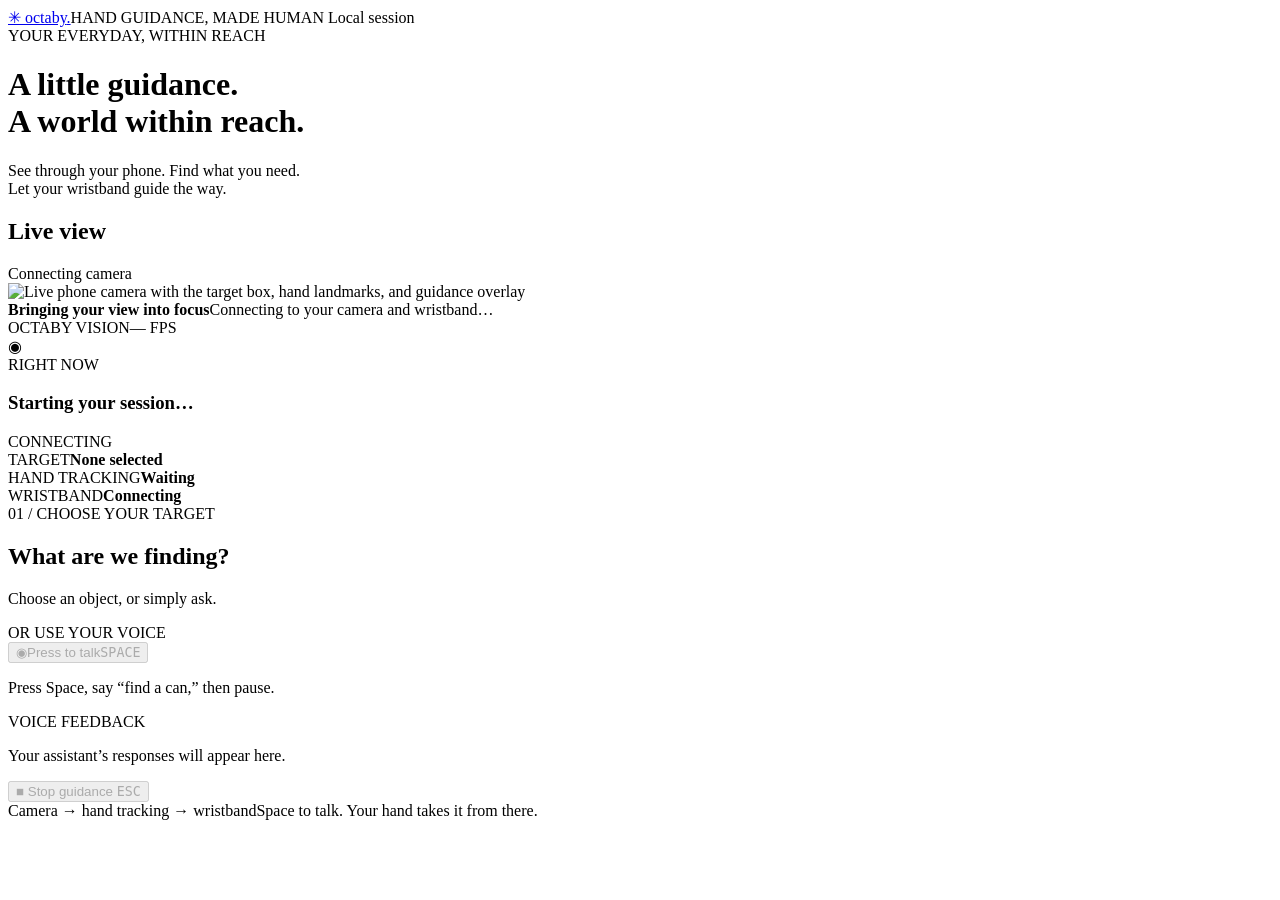
==== app/web_static/index.html @ aaa2bd5b "[app] Add local web UI with live camera and voice guidance" ====
<!doctype html>
<html lang="en">
<head>
  <meta charset="utf-8"><meta name="viewport" content="width=device-width,initial-scale=1">
  <title>Octaby · Live guidance</title>
  <link rel="stylesheet" href="/style.css"><script src="/app.js" defer></script>
</head>
<body>
  <header class="topbar"><a class="brand" href="/" aria-label="Octaby home"><span class="brandmark">✳</span> octaby<span class="brand-dot">.</span></a><span class="edition">HAND GUIDANCE, MADE HUMAN</span><span class="local"><i></i> Local session</span></header>
  <main>
    <div class="heading"><div><div class="eyebrow">YOUR EVERYDAY, WITHIN REACH</div><h1>A little guidance.<br>A world within reach.</h1></div><p>See through your phone. Find what you need.<br>Let your wristband guide the way.</p></div>
    <div class="workspace">
      <section class="camera-card" aria-labelledby="camera-title">
        <div class="card-heading"><h2 id="camera-title"><span class="live-dot"></span> Live view</h2><span id="camera-label">Connecting camera</span></div>
        <div class="video-wrap"><img id="feed" src="/stream" alt="Live phone camera with the target box, hand landmarks, and guidance overlay"><div id="camera-placeholder"><span class="loader"></span><strong>Bringing your view into focus</strong><span>Connecting to your camera and wristband…</span></div><span class="video-label">OCTABY VISION</span><span id="fps" class="fps">— FPS</span></div>
        <div class="status-bar" id="status-bar"><span class="status-symbol" id="status-symbol">◉</span><div><span class="small-label">RIGHT NOW</span><h3 id="status" role="status" aria-live="polite">Starting your session…</h3></div><span id="phase-pill" class="pill">CONNECTING</span></div>
        <div class="metrics"><div><span class="small-label">TARGET</span><strong id="target-value">None selected</strong></div><div><span class="small-label">HAND TRACKING</span><strong id="hand-value">Waiting</strong></div><div><span class="small-label">WRISTBAND</span><strong id="band-value">Connecting</strong></div></div>
      </section>
      <aside class="control-card" aria-labelledby="control-title">
        <div class="step-label">01 / CHOOSE YOUR TARGET</div><h2 id="control-title">What are we finding?</h2><p class="muted">Choose an object, or simply ask.</p>
        <div id="targets" class="targets" aria-label="Objects to find"></div>
        <div class="divider"><span>OR USE YOUR VOICE</span></div>
        <button id="talk" class="talk-button" disabled><span aria-hidden="true">◉</span><span id="talk-label">Press to talk</span><kbd>SPACE</kbd></button>
        <p class="voice-help" id="voice-help">Press Space, say “find a can,” then pause.</p>
        <div class="feedback"><span class="small-label">VOICE FEEDBACK</span><p id="feedback" aria-live="polite">Your assistant’s responses will appear here.</p></div>
        <button id="stop" class="stop-button" disabled><span aria-hidden="true">■</span> Stop guidance <kbd>ESC</kbd></button>
        <div id="notice" class="notice" role="alert" hidden></div>
      </aside>
    </div>
    <footer><span><span class="footer-dot"></span> Camera → hand tracking → wristband</span><span>Space to talk. Your hand takes it from there.</span></footer>
  </main>
</body>
</html>
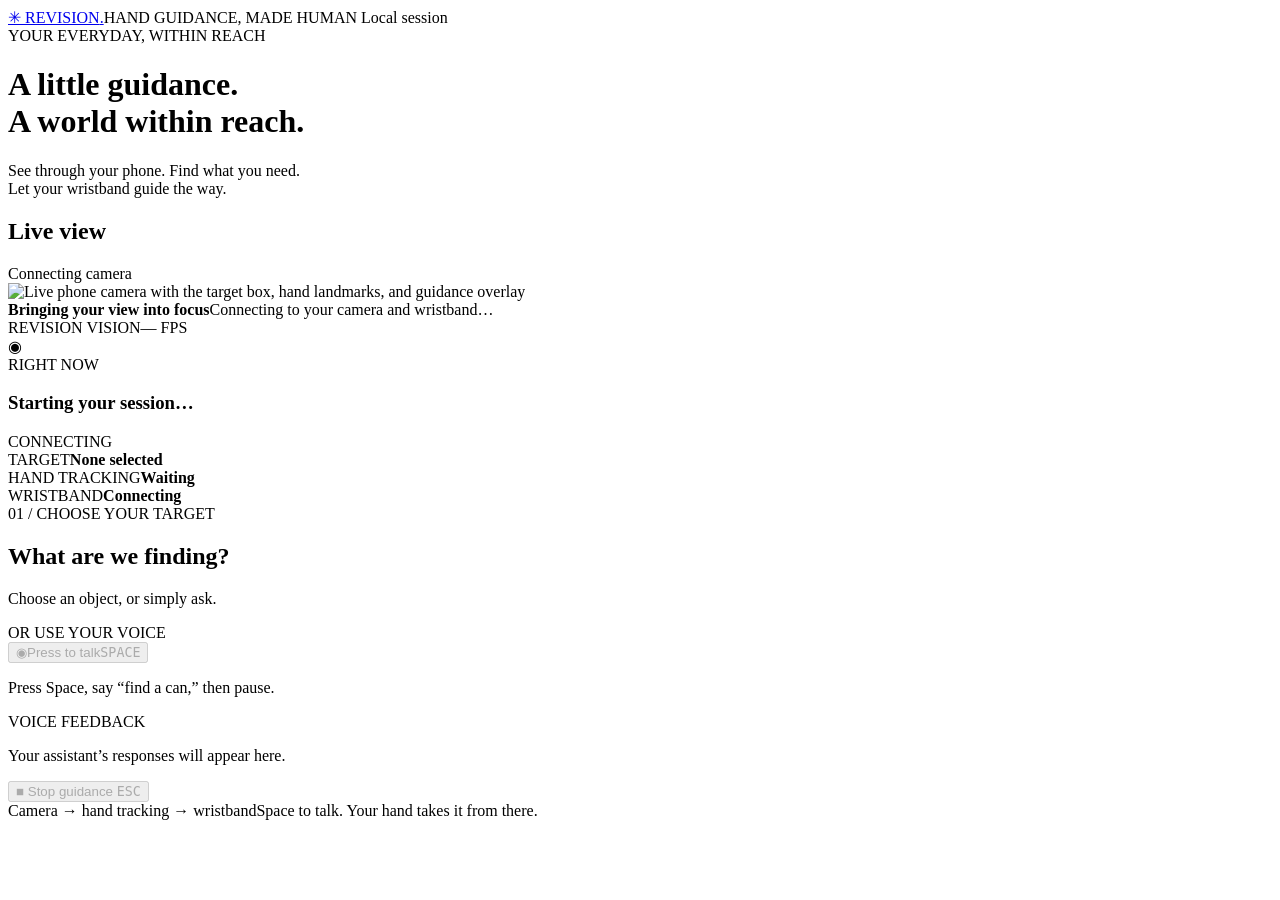
==== commit 21994c6d: "[app] Rename interface to REVISION" ====
--- a/app/web_static/index.html
+++ b/app/web_static/index.html
@@ -2,17 +2,17 @@
 <html lang="en">
 <head>
   <meta charset="utf-8"><meta name="viewport" content="width=device-width,initial-scale=1">
-  <title>Octaby · Live guidance</title>
+  <title>REVISION · Live guidance</title>
   <link rel="stylesheet" href="/style.css"><script src="/app.js" defer></script>
 </head>
 <body>
-  <header class="topbar"><a class="brand" href="/" aria-label="Octaby home"><span class="brandmark">✳</span> octaby<span class="brand-dot">.</span></a><span class="edition">HAND GUIDANCE, MADE HUMAN</span><span class="local"><i></i> Local session</span></header>
+  <header class="topbar"><a class="brand" href="/" aria-label="REVISION home"><span class="brandmark">✳</span> REVISION<span class="brand-dot">.</span></a><span class="edition">HAND GUIDANCE, MADE HUMAN</span><span class="local"><i></i> Local session</span></header>
   <main>
     <div class="heading"><div><div class="eyebrow">YOUR EVERYDAY, WITHIN REACH</div><h1>A little guidance.<br>A world within reach.</h1></div><p>See through your phone. Find what you need.<br>Let your wristband guide the way.</p></div>
     <div class="workspace">
       <section class="camera-card" aria-labelledby="camera-title">
         <div class="card-heading"><h2 id="camera-title"><span class="live-dot"></span> Live view</h2><span id="camera-label">Connecting camera</span></div>
-        <div class="video-wrap"><img id="feed" src="/stream" alt="Live phone camera with the target box, hand landmarks, and guidance overlay"><div id="camera-placeholder"><span class="loader"></span><strong>Bringing your view into focus</strong><span>Connecting to your camera and wristband…</span></div><span class="video-label">OCTABY VISION</span><span id="fps" class="fps">— FPS</span></div>
+        <div class="video-wrap"><img id="feed" src="/stream" alt="Live phone camera with the target box, hand landmarks, and guidance overlay"><div id="camera-placeholder"><span class="loader"></span><strong>Bringing your view into focus</strong><span>Connecting to your camera and wristband…</span></div><span class="video-label">REVISION VISION</span><span id="fps" class="fps">— FPS</span></div>
         <div class="status-bar" id="status-bar"><span class="status-symbol" id="status-symbol">◉</span><div><span class="small-label">RIGHT NOW</span><h3 id="status" role="status" aria-live="polite">Starting your session…</h3></div><span id="phase-pill" class="pill">CONNECTING</span></div>
         <div class="metrics"><div><span class="small-label">TARGET</span><strong id="target-value">None selected</strong></div><div><span class="small-label">HAND TRACKING</span><strong id="hand-value">Waiting</strong></div><div><span class="small-label">WRISTBAND</span><strong id="band-value">Connecting</strong></div></div>
       </section>
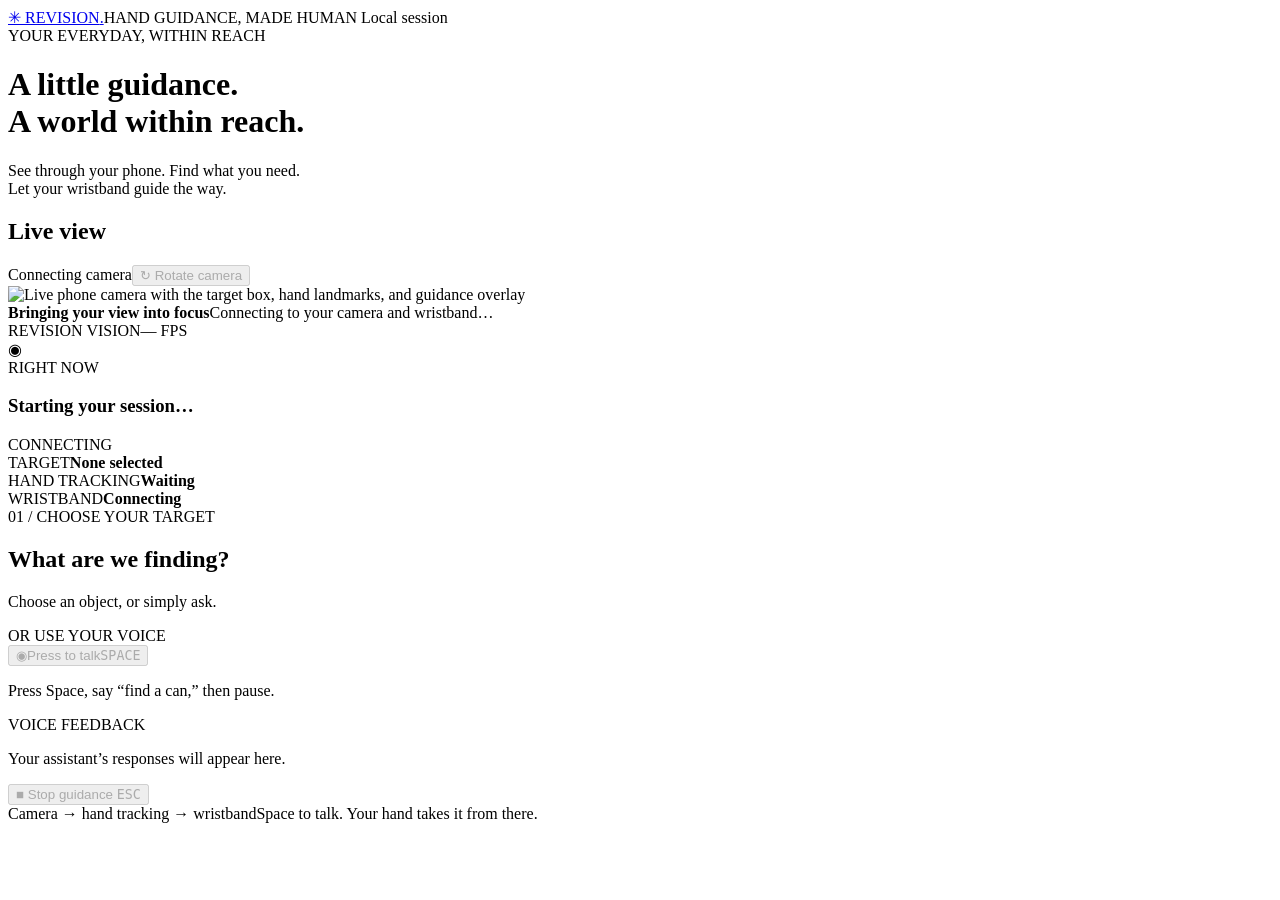
==== commit 1e29ee60: "[app] Rotate camera frames before YOLO and hand tracking" ====
--- a/app/web_static/index.html
+++ b/app/web_static/index.html
@@ -11,7 +11,7 @@
     <div class="heading"><div><div class="eyebrow">YOUR EVERYDAY, WITHIN REACH</div><h1>A little guidance.<br>A world within reach.</h1></div><p>See through your phone. Find what you need.<br>Let your wristband guide the way.</p></div>
     <div class="workspace">
       <section class="camera-card" aria-labelledby="camera-title">
-        <div class="card-heading"><h2 id="camera-title"><span class="live-dot"></span> Live view</h2><span id="camera-label">Connecting camera</span></div>
+        <div class="card-heading"><h2 id="camera-title"><span class="live-dot"></span> Live view</h2><span id="camera-label">Connecting camera</span><button id="rotate" class="rotate-button" disabled title="Rotate the camera clockwise before detection">↻ Rotate camera</button></div>
         <div class="video-wrap"><img id="feed" src="/stream" alt="Live phone camera with the target box, hand landmarks, and guidance overlay"><div id="camera-placeholder"><span class="loader"></span><strong>Bringing your view into focus</strong><span>Connecting to your camera and wristband…</span></div><span class="video-label">REVISION VISION</span><span id="fps" class="fps">— FPS</span></div>
         <div class="status-bar" id="status-bar"><span class="status-symbol" id="status-symbol">◉</span><div><span class="small-label">RIGHT NOW</span><h3 id="status" role="status" aria-live="polite">Starting your session…</h3></div><span id="phase-pill" class="pill">CONNECTING</span></div>
         <div class="metrics"><div><span class="small-label">TARGET</span><strong id="target-value">None selected</strong></div><div><span class="small-label">HAND TRACKING</span><strong id="hand-value">Waiting</strong></div><div><span class="small-label">WRISTBAND</span><strong id="band-value">Connecting</strong></div></div>
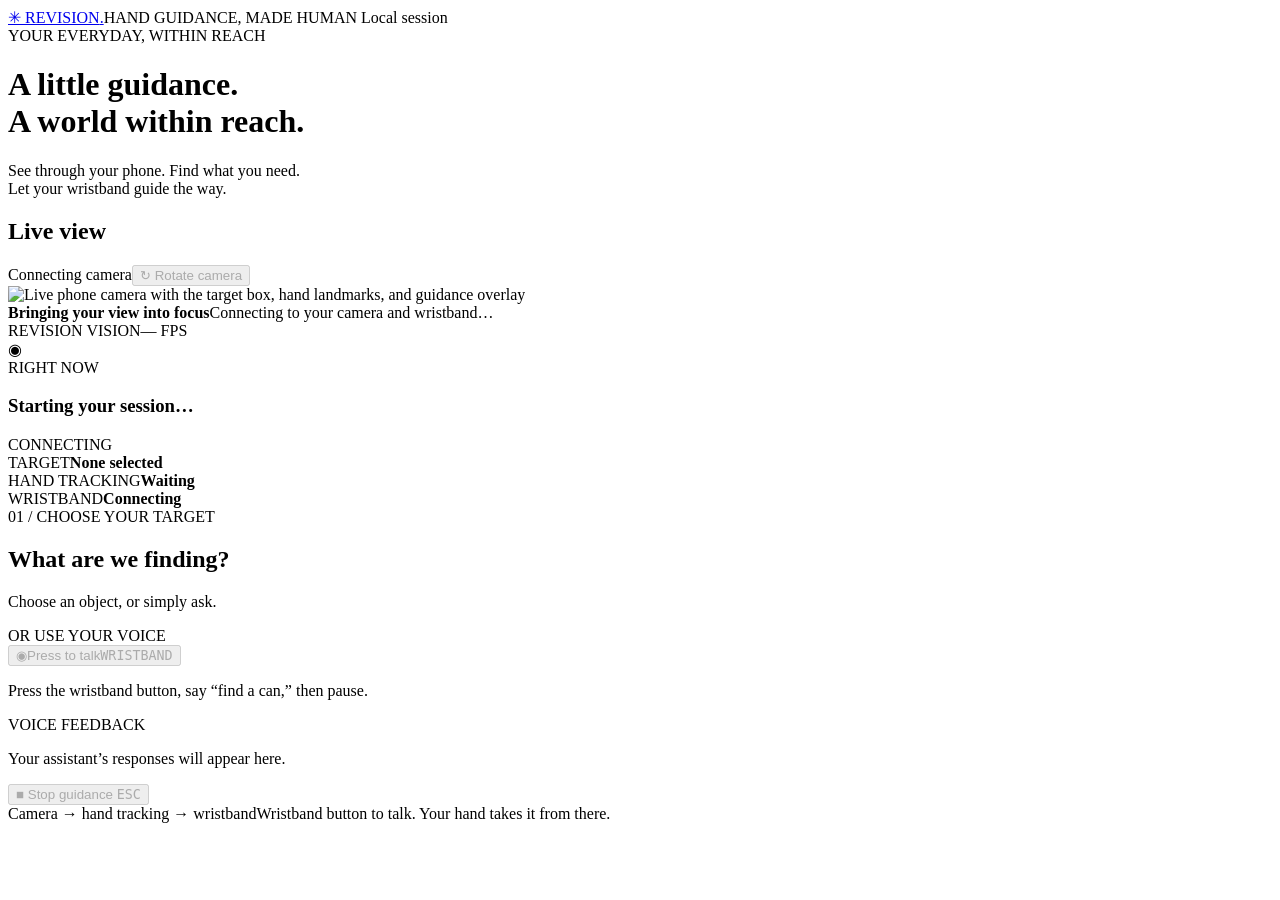
==== commit 42c259d6: "[app] Replace Space shortcut with wristband push to talk" ====
--- a/app/web_static/index.html
+++ b/app/web_static/index.html
@@ -20,14 +20,14 @@
         <div class="step-label">01 / CHOOSE YOUR TARGET</div><h2 id="control-title">What are we finding?</h2><p class="muted">Choose an object, or simply ask.</p>
         <div id="targets" class="targets" aria-label="Objects to find"></div>
         <div class="divider"><span>OR USE YOUR VOICE</span></div>
-        <button id="talk" class="talk-button" disabled><span aria-hidden="true">◉</span><span id="talk-label">Press to talk</span><kbd>SPACE</kbd></button>
-        <p class="voice-help" id="voice-help">Press Space, say “find a can,” then pause.</p>
+        <button id="talk" class="talk-button" disabled><span aria-hidden="true">◉</span><span id="talk-label">Press to talk</span><kbd>WRISTBAND</kbd></button>
+        <p class="voice-help" id="voice-help">Press the wristband button, say “find a can,” then pause.</p>
         <div class="feedback"><span class="small-label">VOICE FEEDBACK</span><p id="feedback" aria-live="polite">Your assistant’s responses will appear here.</p></div>
         <button id="stop" class="stop-button" disabled><span aria-hidden="true">■</span> Stop guidance <kbd>ESC</kbd></button>
         <div id="notice" class="notice" role="alert" hidden></div>
       </aside>
     </div>
-    <footer><span><span class="footer-dot"></span> Camera → hand tracking → wristband</span><span>Space to talk. Your hand takes it from there.</span></footer>
+    <footer><span><span class="footer-dot"></span> Camera → hand tracking → wristband</span><span>Wristband button to talk. Your hand takes it from there.</span></footer>
   </main>
 </body>
 </html>
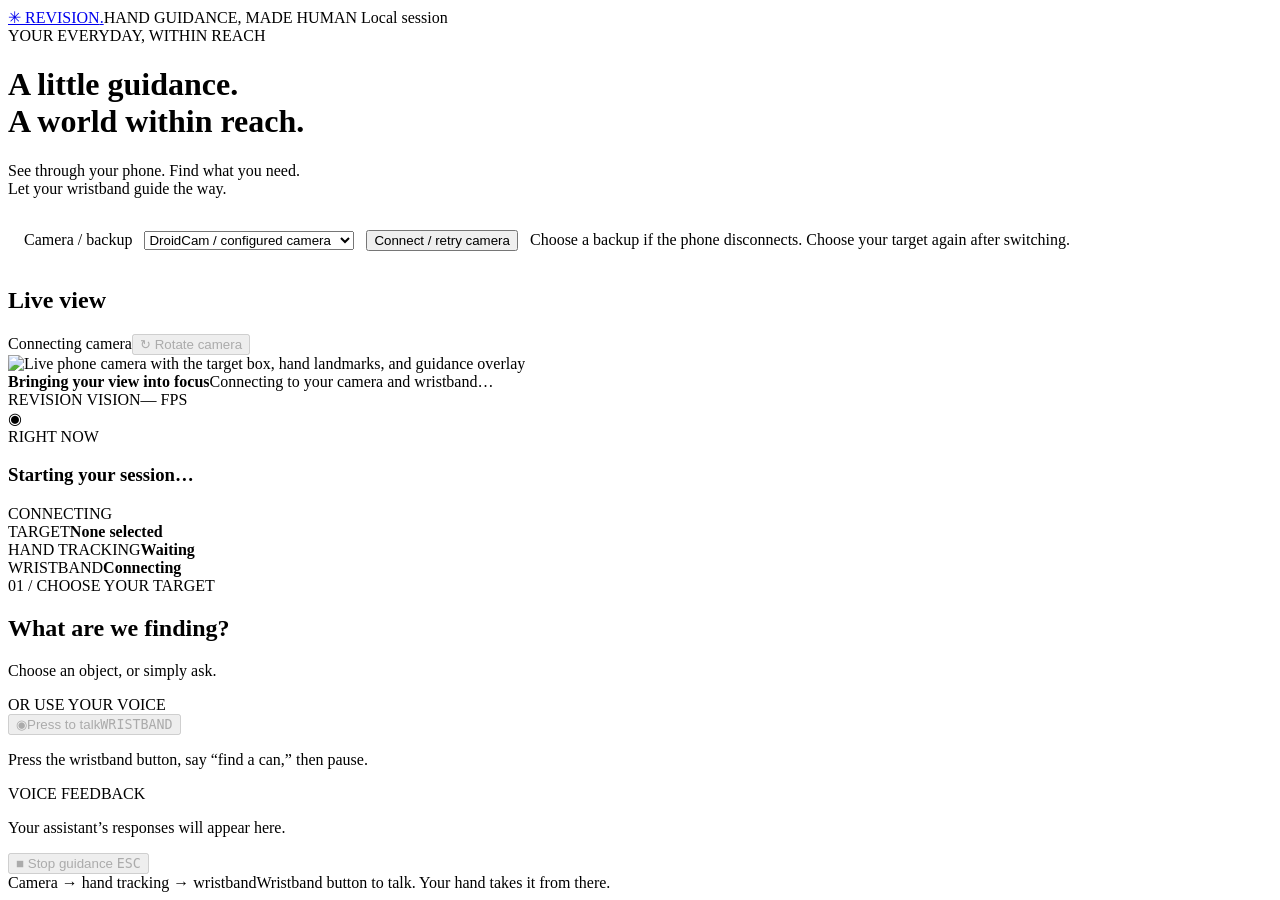
==== commit 75726d9e: "[app] Add selectable webcam and USB camera backups" ====
--- a/app/web_static/index.html
+++ b/app/web_static/index.html
@@ -11,6 +11,12 @@
     <div class="heading"><div><div class="eyebrow">YOUR EVERYDAY, WITHIN REACH</div><h1>A little guidance.<br>A world within reach.</h1></div><p>See through your phone. Find what you need.<br>Let your wristband guide the way.</p></div>
     <div class="workspace">
       <section class="camera-card" aria-labelledby="camera-title">
+        <div style="padding:16px;display:flex;gap:12px;align-items:center;flex-wrap:wrap">
+          <label for="camera-source">Camera / backup</label>
+          <select id="camera-source"><option value="configured">DroidCam / configured camera</option><option value="webcam">Laptop webcam (backup)</option><option value="usb">Second / USB camera (backup)</option></select>
+          <button id="connect-camera" type="button">Connect / retry camera</button>
+          <span>Choose a backup if the phone disconnects. Choose your target again after switching.</span>
+        </div>
         <div class="card-heading"><h2 id="camera-title"><span class="live-dot"></span> Live view</h2><span id="camera-label">Connecting camera</span><button id="rotate" class="rotate-button" disabled title="Rotate the camera clockwise before detection">↻ Rotate camera</button></div>
         <div class="video-wrap"><img id="feed" src="/stream" alt="Live phone camera with the target box, hand landmarks, and guidance overlay"><div id="camera-placeholder"><span class="loader"></span><strong>Bringing your view into focus</strong><span>Connecting to your camera and wristband…</span></div><span class="video-label">REVISION VISION</span><span id="fps" class="fps">— FPS</span></div>
         <div class="status-bar" id="status-bar"><span class="status-symbol" id="status-symbol">◉</span><div><span class="small-label">RIGHT NOW</span><h3 id="status" role="status" aria-live="polite">Starting your session…</h3></div><span id="phase-pill" class="pill">CONNECTING</span></div>
